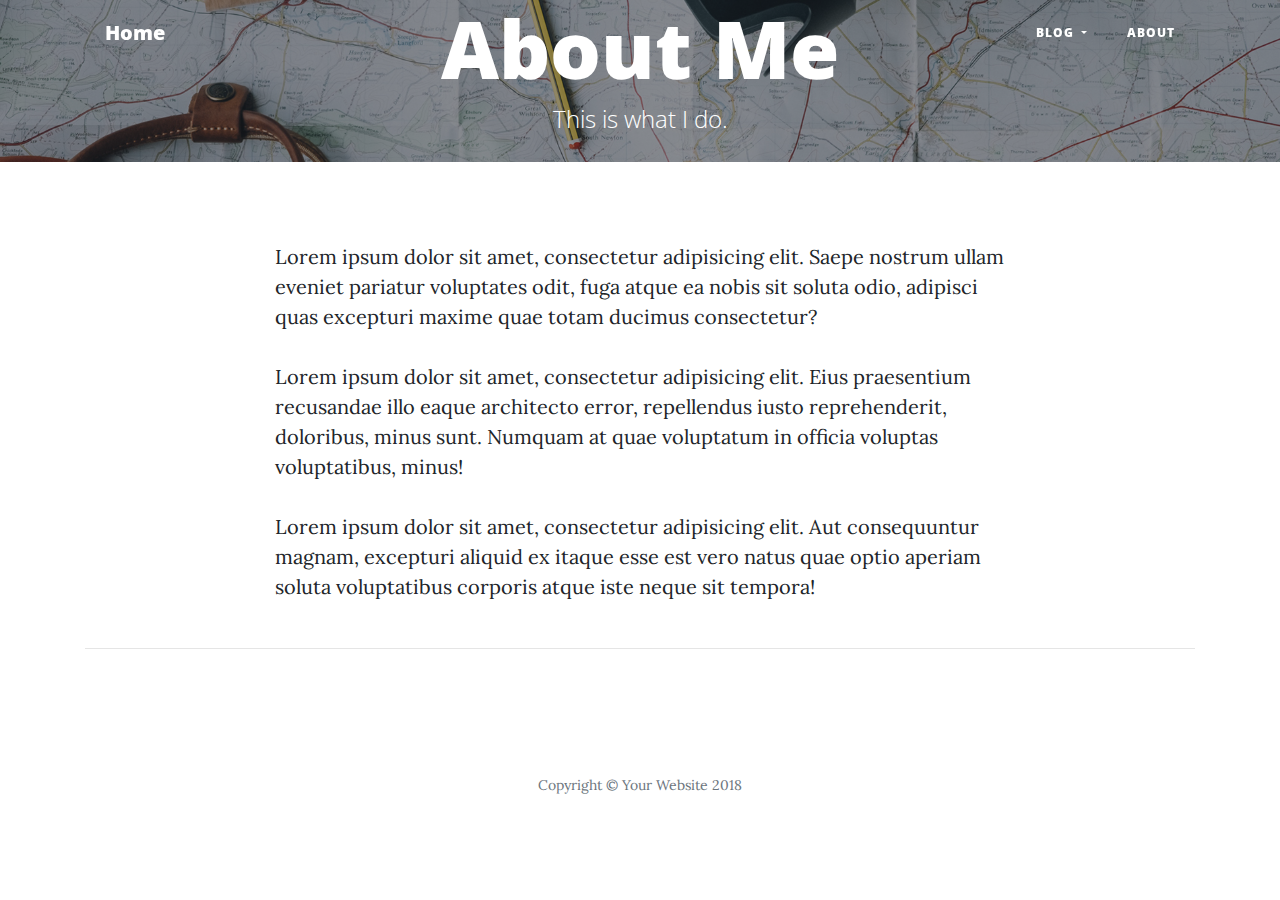
==== about.html @ 27c14041 "added user tests" ====
<!DOCTYPE html>
<html lang="en">

<head>
  <!-- Global site tag (gtag.js) - Google Analytics -->
<script async src="https://www.googletagmanager.com/gtag/js?id=UA-138315128-1"></script>
<script>
  window.dataLayer = window.dataLayer || [];
  function gtag(){dataLayer.push(arguments);}
  gtag('js', new Date());

  gtag('config', 'UA-138315128-1');
</script>

  <meta charset="utf-8">
  <meta name="viewport" content="width=device-width, initial-scale=1, shrink-to-fit=no">
  <meta name="description" content="">
  <meta name="author" content="">

  <title>Clean Blog - Start Bootstrap Theme</title>

  <!-- Bootstrap core CSS -->
  <link href="https://stackpath.bootstrapcdn.com/bootstrap/4.3.1/css/bootstrap.min.css " rel="stylesheet">

  <!-- Custom fonts for this template -->
  <link rel="stylesheet" href="https://use.fontawesome.com/releases/v5.7.2/css/all.css" integrity="sha384-fnmOCqbTlWIlj8LyTjo7mOUStjsKC4pOpQbqyi7RrhN7udi9RwhKkMHpvLbHG9Sr"
    crossorigin="anonymous">
  <link href='https://fonts.googleapis.com/css?family=Lora:400,700,400italic,700italic' rel='stylesheet' type='text/css'>
  <link href='https://fonts.googleapis.com/css?family=Open+Sans:300italic,400italic,600italic,700italic,800italic,400,300,600,700,800'
    rel='stylesheet' type='text/css'>
  <link href="css/clean-blog.min.css" rel="stylesheet">

</head>

<body>

  <!-- Navigation -->
  <nav class="navbar navbar-expand-lg navbar-light fixed-top" id="mainNav">
    <div class="container">
      <a class="navbar-brand" href="index.html">  Home</a>
      <button class="navbar-toggler navbar-toggler-right" type="button" data-toggle="collapse" data-target="#navbarResponsive"
        aria-controls="navbarResponsive" aria-expanded="false" aria-label="Toggle navigation">
        Menu
        <i class="fas fa-bars"></i>
      </button>
      <div class="collapse navbar-collapse" id="navbarResponsive">
        <ul class="navbar-nav ml-auto">
          <!-- <li class="nav-item">
            <a class="nav-link" href="index.html">Home</a>
          </li> -->


          <li class="nav-item dropdown">
            <a class="nav-link dropdown-toggle" href="#" id="navbarDropdownBlog" data-toggle="dropdown" aria-haspopup="true"
              aria-expanded="false">
              Blog
            </a>
            <div class="dropdown-menu dropdown-menu-right" aria-labelledby="navbarDropdownBlog">
              <a class="dropdown-item" href="post1.html">Post 1</a>
              <a class="dropdown-item" href="post2.html">Post 2</a>
              <a class="dropdown-item" href="post3.html">Post 3</a>
            </div>
          </li>
          <li class="nav-item">
            <a class="nav-link" href="about.html">About</a>
          </li>
        </ul>
      </div>
    </div>
  </nav>


  <!-- Page Header -->
  <header class="masthead" style="background-image: url('img/about-bg.jpg')">
    <div class="overlay"></div>
    <div class="container">
      <div class="row">
        <div class="col-lg-8 col-md-10 mx-auto">
          <div class="page-heading">
            <h1>About Me</h1>
            <span class="subheading">This is what I do.</span>
          </div>
        </div>
      </div>
    </div>
  </header>

  <!-- Main Content -->
  <div class="container">
    <div class="row">
      <div class="col-lg-8 col-md-12 mx-auto">
        <p>Lorem ipsum dolor sit amet, consectetur adipisicing elit. Saepe nostrum ullam eveniet pariatur voluptates
          odit, fuga atque ea nobis sit soluta odio, adipisci quas excepturi maxime quae totam ducimus consectetur?</p>
        <p>Lorem ipsum dolor sit amet, consectetur adipisicing elit. Eius praesentium recusandae illo eaque architecto
          error, repellendus iusto reprehenderit, doloribus, minus sunt. Numquam at quae voluptatum in officia voluptas
          voluptatibus, minus!</p>
        <p>Lorem ipsum dolor sit amet, consectetur adipisicing elit. Aut consequuntur magnam, excepturi aliquid ex
          itaque esse est vero natus quae optio aperiam soluta voluptatibus corporis atque iste neque sit tempora!</p>
      </div>
    </div>

    <hr>

    <!-- Footer -->
    <footer>
      <div class="container">
        <div class="row">
          <div class="col-lg-8 col-md-10 mx-auto">
            <ul class="list-inline text-center">
              <li class="list-inline-item">
                <a href="#">
                  <span class="fa-stack fa-lg">
                    <i class="fas fa-circle fa-stack-2x"></i>
                    <i class="fab fa-twitter fa-stack-1x fa-inverse"></i>
                  </span>
                </a>
              </li>
              <li class="list-inline-item">
                <a href="#">
                  <span class="fa-stack fa-lg">
                    <i class="fas fa-circle fa-stack-2x"></i>
                    <i class="fab fa-facebook-f fa-stack-1x fa-inverse"></i>
                  </span>
                </a>
              </li>
              <li class="list-inline-item">
                <a href="#">
                  <span class="fa-stack fa-lg">
                    <i class="fas fa-circle fa-stack-2x"></i>
                    <i class="fab fa-github fa-stack-1x fa-inverse"></i>
                  </span>
                </a>
              </li>
            </ul>
            <p class="copyright text-muted">Copyright &copy; Your Website 2018</p>
          </div>
        </div>
      </div>
    </footer>

    <!-- Bootstrap core JavaScript -->
    <script src="https://code.jquery.com/jquery-3.3.1.slim.min.js" integrity="sha384-q8i/X+965DzO0rT7abK41JStQIAqVgRVzpbzo5smXKp4YfRvH+8abtTE1Pi6jizo"
      crossorigin="anonymous"></script>
    <script src="https://cdnjs.cloudflare.com/ajax/libs/popper.js/1.14.7/umd/popper.min.js" integrity="sha384-UO2eT0CpHqdSJQ6hJty5KVphtPhzWj9WO1clHTMGa3JDZwrnQq4sF86dIHNDz0W1"
      crossorigin="anonymous"></script>
    <script src="https://stackpath.bootstrapcdn.com/bootstrap/4.3.1/js/bootstrap.min.js" integrity="sha384-JjSmVgyd0p3pXB1rRibZUAYoIIy6OrQ6VrjIEaFf/nJGzIxFDsf4x0xIM+B07jRM"
      crossorigin="anonymous"></script>

    <!-- Custom scripts for this template -->
    <script src="js/clean-blog.min.js"></script>

    <!-- https://analytics.google.com/analytics/web/?utm_source=marketingplatform.google.com&utm_medium=et&utm_campaign=marketingplatform.google.com%2Fabout%2Fanalytics%2F#/realtime/rt-overview/a134146736w194098880p189585723/ -->
    <!-- https://support.google.com/analytics/answer/1042508 -->
    <!-- https://analytics.google.com/analytics/web/#/a134146736w194098880p189585723/admin/tracking/tracking-code/ -->


</body>

</html>
---- css/clean-blog.min.css ----
/*!
 * Start Bootstrap - Clean Blog v5.0.2 (https://startbootstrap.com/template-overviews/clean-blog)
 * Copyright 2013-2019 Start Bootstrap
 * Licensed under MIT (https://github.com/BlackrockDigital/startbootstrap-clean-blog/blob/master/LICENSE)
 */body{font-size:20px;color:#212529;font-family:Lora,'Times New Roman',serif}p{line-height:1.5;margin:30px 0}p a{text-decoration:underline}h1,h2,h3,h4,h5,h6{font-weight:800;font-family:'Open Sans','Helvetica Neue',Helvetica,Arial,sans-serif}a{color:#212529;-webkit-transition:all .2s;transition:all .2s}a:focus,a:hover{color:#0085a1}blockquote{font-style:italic;color:#868e96}.section-heading{font-size:36px;font-weight:700;margin-top:60px}.caption{font-size:14px;font-style:italic;display:block;margin:0;padding:10px;text-align:center;border-bottom-right-radius:5px;border-bottom-left-radius:5px}::-moz-selection{color:#fff;background:#0085a1;text-shadow:none}::selection{color:#fff;background:#0085a1;text-shadow:none}img::-moz-selection{color:#fff;background:0 0}img::selection{color:#fff;background:0 0}img::-moz-selection{color:#fff;background:0 0}#mainNav{position:absolute;border-bottom:1px solid #e9ecef;background-color:#fff;font-family:'Open Sans','Helvetica Neue',Helvetica,Arial,sans-serif}#mainNav .navbar-brand{font-weight:800;color:#343a40}#mainNav .navbar-toggler{font-size:12px;font-weight:800;padding:13px;text-transform:uppercase;color:#343a40}#mainNav .navbar-nav>li.nav-item>a{font-size:12px;font-weight:800;letter-spacing:1px;text-transform:uppercase}@media only screen and (min-width:992px){#mainNav{border-bottom:1px solid transparent;background:0 0}#mainNav .navbar-brand{padding:10px 20px;color:#fff}#mainNav .navbar-brand:focus,#mainNav .navbar-brand:hover{color:rgba(255,255,255,.8)}#mainNav .navbar-nav>li.nav-item>a{padding:10px 20px;color:#fff}#mainNav .navbar-nav>li.nav-item>a:focus,#mainNav .navbar-nav>li.nav-item>a:hover{color:rgba(255,255,255,.8)}}@media only screen and (min-width:992px){#mainNav{-webkit-transition:background-color .2s;transition:background-color .2s;-webkit-transform:translate3d(0,0,0);transform:translate3d(0,0,0);-webkit-backface-visibility:hidden}#mainNav.is-fixed{position:fixed;top:-67px;-webkit-transition:-webkit-transform .2s;transition:-webkit-transform .2s;transition:transform .2s;transition:transform .2s,-webkit-transform .2s;border-bottom:1px solid #fff;background-color:rgba(255,255,255,.9)}#mainNav.is-fixed .navbar-brand{color:#212529}#mainNav.is-fixed .navbar-brand:focus,#mainNav.is-fixed .navbar-brand:hover{color:#0085a1}#mainNav.is-fixed .navbar-nav>li.nav-item>a{color:#212529}#mainNav.is-fixed .navbar-nav>li.nav-item>a:focus,#mainNav.is-fixed .navbar-nav>li.nav-item>a:hover{color:#0085a1}#mainNav.is-visible{-webkit-transform:translate3d(0,100%,0);transform:translate3d(0,100%,0)}}header.masthead{margin-bottom:50px;background:no-repeat center center;background-color:#868e96;background-attachment:scroll;position:relative;background-size:cover}header.masthead .overlay{position:absolute;top:0;left:0;height:100%;width:100%;background-color:#212529;opacity:.5}header.masthead .page-heading,header.masthead .post-heading,header.masthead .site-heading{padding:0 0 30px;color:#fff}header.masthead .page-heading,header.masthead .site-heading{text-align:center}header.masthead .page-heading h1,header.masthead .site-heading h1{font-size:50px;margin-top:0}header.masthead .page-heading .subheading,header.masthead .site-heading .subheading{font-size:24px;font-weight:300;line-height:1.1;display:block;margin:10px 0 0;font-family:'Open Sans','Helvetica Neue',Helvetica,Arial,sans-serif}@media only screen and (min-width:768px){header.masthead .page-heading h1,header.masthead .site-heading h1{font-size:80px}}header.masthead .post-heading h1{font-size:35px}header.masthead .post-heading .meta,header.masthead .post-heading .subheading{line-height:1.1;display:block}header.masthead .post-heading .subheading{font-size:24px;font-weight:600;margin:10px 0 30px;font-family:'Open Sans','Helvetica Neue',Helvetica,Arial,sans-serif}header.masthead .post-heading .meta{font-size:20px;font-weight:300;font-style:italic;font-family:Lora,'Times New Roman',serif}header.masthead .post-heading .meta a{color:#fff}@media only screen and (min-width:768px){header.masthead .post-heading h1{font-size:55px}header.masthead .post-heading .subheading{font-size:30px}}.post-preview>a{color:#212529}.post-preview>a:focus,.post-preview>a:hover{text-decoration:none;color:#0085a1}.post-preview>a>.post-title{font-size:30px;margin-top:30px;margin-bottom:10px}.post-preview>a>.post-subtitle{font-weight:300;margin:0 0 10px}.post-preview>.post-meta{font-size:18px;font-style:italic;margin-top:0;color:#868e96}.post-preview>.post-meta>a{text-decoration:none;color:#212529}.post-preview>.post-meta>a:focus,.post-preview>.post-meta>a:hover{text-decoration:underline;color:#0085a1}@media only screen and (min-width:768px){.post-preview>a>.post-title{font-size:36px}}.floating-label-form-group{font-size:14px;position:relative;margin-bottom:0;padding-bottom:.5em;border-bottom:1px solid #dee2e6}.floating-label-form-group input,.floating-label-form-group textarea{font-size:1.5em;position:relative;z-index:1;padding:0;resize:none;border:none;border-radius:0;background:0 0;-webkit-box-shadow:none!important;box-shadow:none!important;font-family:Lora,'Times New Roman',serif}.floating-label-form-group input::-webkit-input-placeholder,.floating-label-form-group textarea::-webkit-input-placeholder{color:#868e96;font-family:Lora,'Times New Roman',serif}.floating-label-form-group label{font-size:.85em;line-height:1.764705882em;position:relative;z-index:0;top:2em;display:block;margin:0;-webkit-transition:top .3s ease,opacity .3s ease;transition:top .3s ease,opacity .3s ease;vertical-align:middle;vertical-align:baseline;opacity:0}.floating-label-form-group .help-block{margin:15px 0}.floating-label-form-group-with-value label{top:0;opacity:1}.floating-label-form-group-with-focus label{color:#0085a1}form .form-group:first-child .floating-label-form-group{border-top:1px solid #dee2e6}footer{padding:50px 0 65px}footer .list-inline{margin:0;padding:0}footer .copyright{font-size:14px;margin-bottom:0;text-align:center}.btn{font-size:14px;font-weight:800;padding:15px 25px;letter-spacing:1px;text-transform:uppercase;border-radius:0;font-family:'Open Sans','Helvetica Neue',Helvetica,Arial,sans-serif}.btn-primary{background-color:#0085a1;border-color:#0085a1}.btn-primary:active,.btn-primary:focus,.btn-primary:hover{color:#fff;background-color:#00657b!important;border-color:#00657b!important}.btn-lg{font-size:16px;padding:25px 35px}
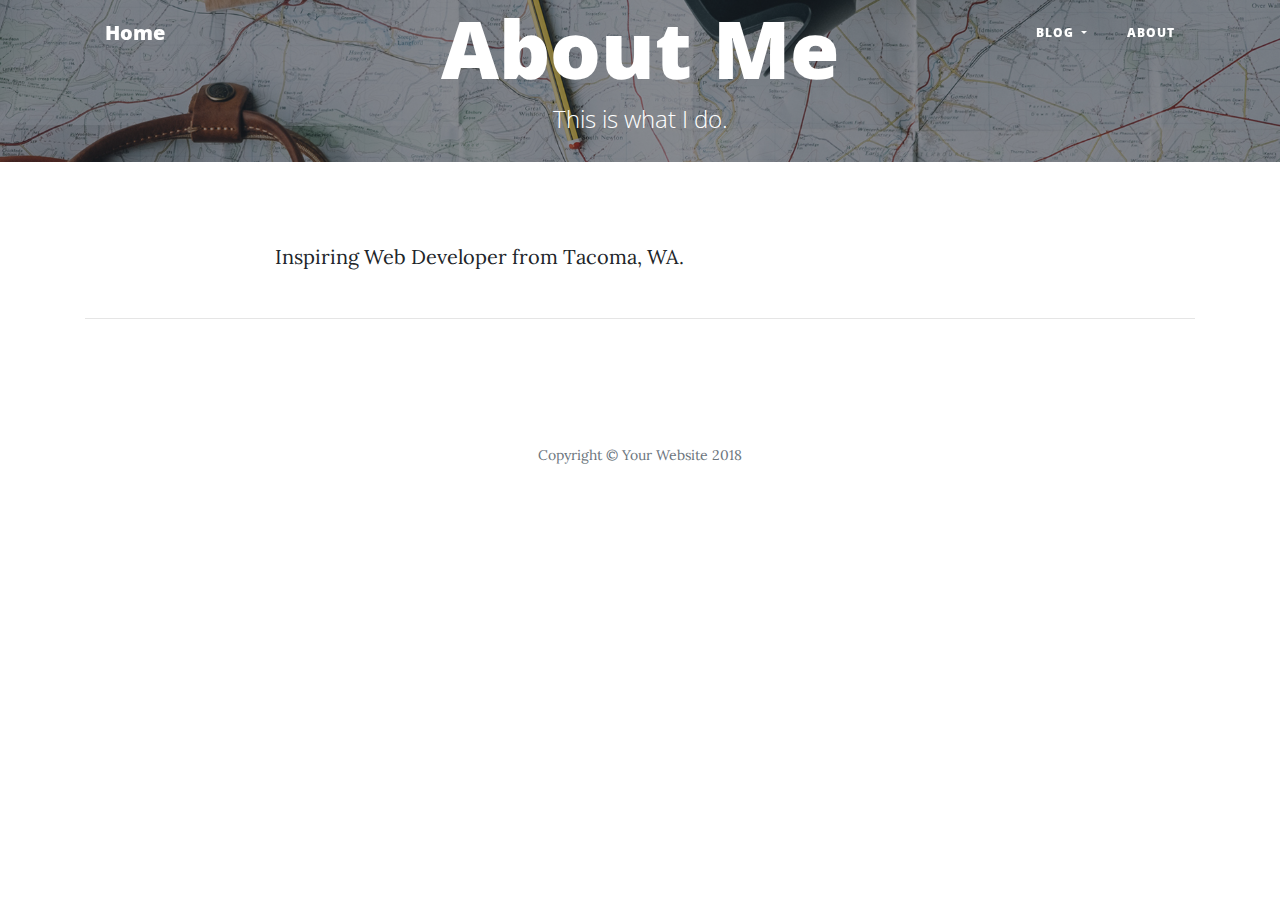
==== commit c24f2773: "added new post" ====
--- a/about.html
+++ b/about.html
@@ -59,6 +59,7 @@
               <a class="dropdown-item" href="post1.html">Post 1</a>
               <a class="dropdown-item" href="post2.html">Post 2</a>
               <a class="dropdown-item" href="post3.html">Post 3</a>
+              <a class="dropdown-item" href="post4.html">Post 4</a>
             </div>
           </li>
           <li class="nav-item">
@@ -89,13 +90,7 @@
   <div class="container">
     <div class="row">
       <div class="col-lg-8 col-md-12 mx-auto">
-        <p>Lorem ipsum dolor sit amet, consectetur adipisicing elit. Saepe nostrum ullam eveniet pariatur voluptates
-          odit, fuga atque ea nobis sit soluta odio, adipisci quas excepturi maxime quae totam ducimus consectetur?</p>
-        <p>Lorem ipsum dolor sit amet, consectetur adipisicing elit. Eius praesentium recusandae illo eaque architecto
-          error, repellendus iusto reprehenderit, doloribus, minus sunt. Numquam at quae voluptatum in officia voluptas
-          voluptatibus, minus!</p>
-        <p>Lorem ipsum dolor sit amet, consectetur adipisicing elit. Aut consequuntur magnam, excepturi aliquid ex
-          itaque esse est vero natus quae optio aperiam soluta voluptatibus corporis atque iste neque sit tempora!</p>
+        <p>Inspiring Web Developer from Tacoma, WA.</p>
       </div>
     </div>
 
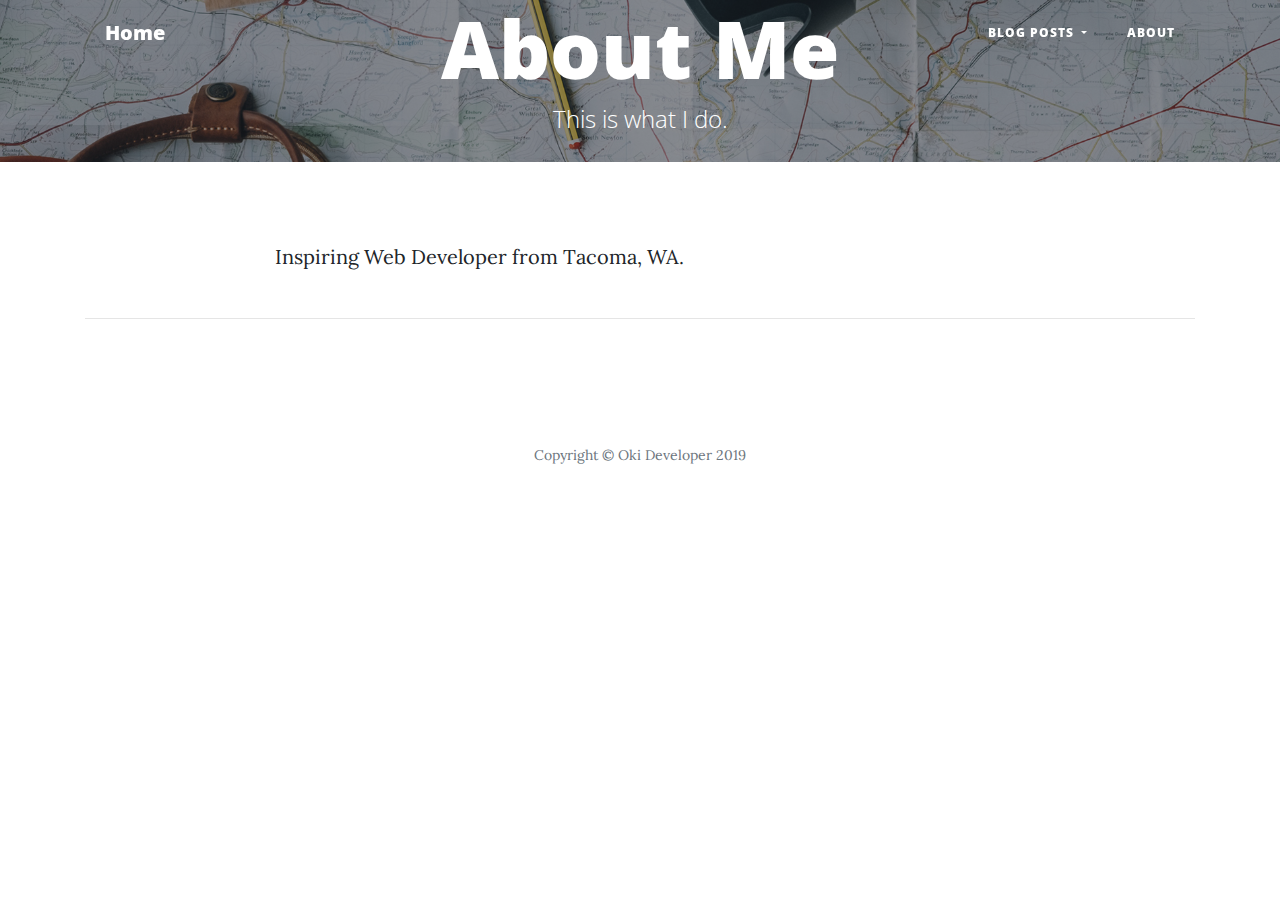
==== commit 0115dea2: "added more code" ====
--- a/about.html
+++ b/about.html
@@ -14,8 +14,8 @@
 
   <meta charset="utf-8">
   <meta name="viewport" content="width=device-width, initial-scale=1, shrink-to-fit=no">
-  <meta name="description" content="">
-  <meta name="author" content="">
+  <meta name="description" content="About me page">
+  <meta name="author" content="Amanda Teague">
 
   <title>Clean Blog - Start Bootstrap Theme</title>
 
@@ -53,13 +53,14 @@
           <li class="nav-item dropdown">
             <a class="nav-link dropdown-toggle" href="#" id="navbarDropdownBlog" data-toggle="dropdown" aria-haspopup="true"
               aria-expanded="false">
-              Blog
+              Blog Posts
             </a>
             <div class="dropdown-menu dropdown-menu-right" aria-labelledby="navbarDropdownBlog">
-              <a class="dropdown-item" href="post1.html">Post 1</a>
-              <a class="dropdown-item" href="post2.html">Post 2</a>
-              <a class="dropdown-item" href="post3.html">Post 3</a>
-              <a class="dropdown-item" href="post4.html">Post 4</a>
+              <a class="dropdown-item" href="post1.html">Week1: Analyze for Usability</a>
+              <a class="dropdown-item" href="post2.html">Week2: Usable Design</a>
+              <a class="dropdown-item" href="post3.html">Week3: Usability Testing</a>
+              <a class="dropdown-item" href="post4.html">Week4: Mobile Usability Test</a>
+              <a class="dropdown-item" href="post5.html">Week5: Web Accessibility</a>
             </div>
           </li>
           <li class="nav-item">
@@ -103,7 +104,7 @@
           <div class="col-lg-8 col-md-10 mx-auto">
             <ul class="list-inline text-center">
               <li class="list-inline-item">
-                <a href="#">
+                <a href="Twitter">
                   <span class="fa-stack fa-lg">
                     <i class="fas fa-circle fa-stack-2x"></i>
                     <i class="fab fa-twitter fa-stack-1x fa-inverse"></i>
@@ -111,7 +112,7 @@
                 </a>
               </li>
               <li class="list-inline-item">
-                <a href="#">
+                <a href="Facebook">
                   <span class="fa-stack fa-lg">
                     <i class="fas fa-circle fa-stack-2x"></i>
                     <i class="fab fa-facebook-f fa-stack-1x fa-inverse"></i>
@@ -119,7 +120,7 @@
                 </a>
               </li>
               <li class="list-inline-item">
-                <a href="#">
+                <a href="Github">
                   <span class="fa-stack fa-lg">
                     <i class="fas fa-circle fa-stack-2x"></i>
                     <i class="fab fa-github fa-stack-1x fa-inverse"></i>
@@ -127,7 +128,7 @@
                 </a>
               </li>
             </ul>
-            <p class="copyright text-muted">Copyright &copy; Your Website 2018</p>
+            <p class="copyright text-muted">Copyright &copy; Oki Developer 2019</p>
           </div>
         </div>
       </div>
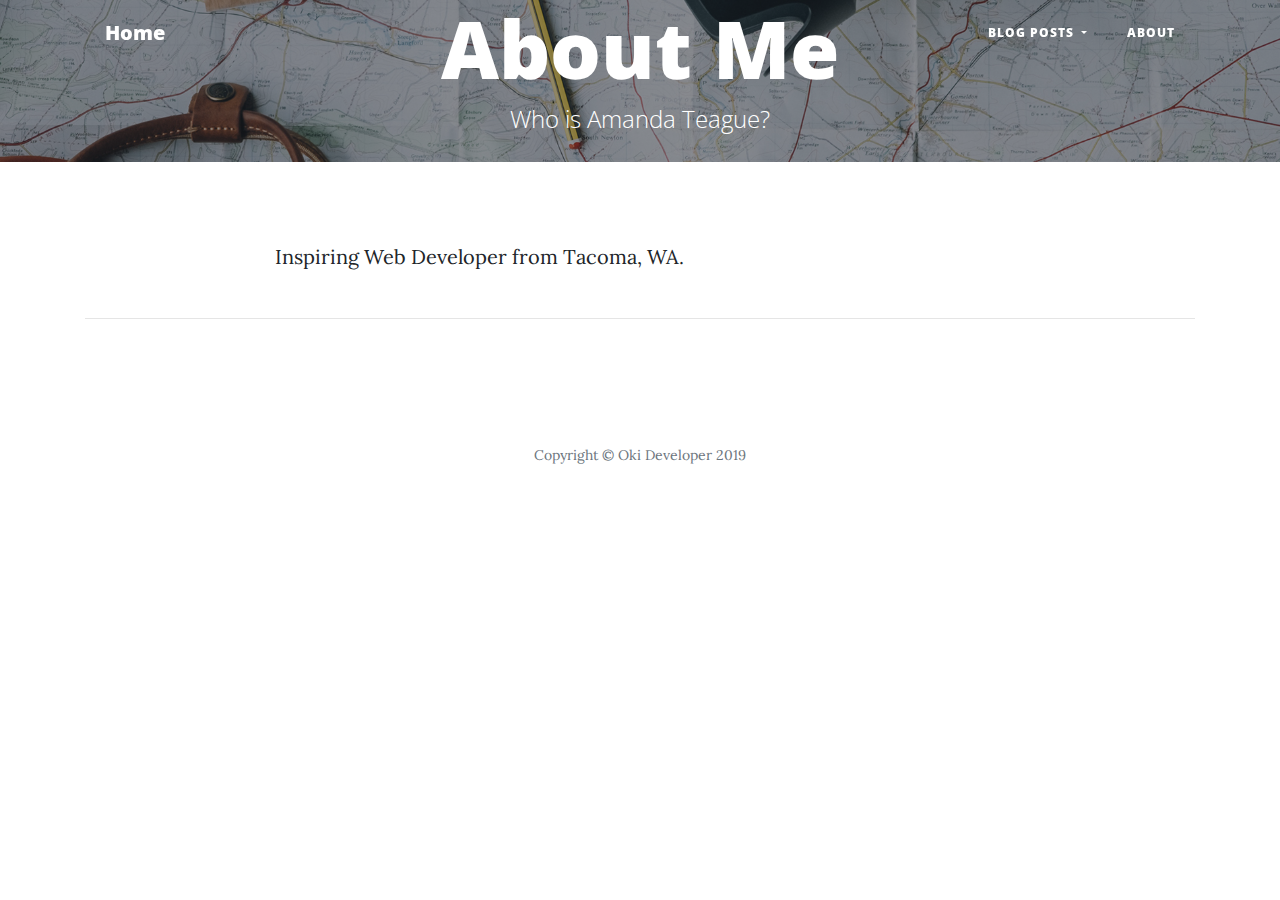
==== commit 8bd8714d: "made improvements" ====
--- a/about.html
+++ b/about.html
@@ -3,30 +3,35 @@
 
 <head>
   <!-- Global site tag (gtag.js) - Google Analytics -->
-<script async src="https://www.googletagmanager.com/gtag/js?id=UA-138315128-1"></script>
-<script>
-  window.dataLayer = window.dataLayer || [];
-  function gtag(){dataLayer.push(arguments);}
-  gtag('js', new Date());
+  <script async src="https://www.googletagmanager.com/gtag/js?id=UA-138315128-1"></script>
+  <script>
+    window.dataLayer = window.dataLayer || [];
 
-  gtag('config', 'UA-138315128-1');
-</script>
+    function gtag() {
+      dataLayer.push(arguments);
+    }
+    gtag('js', new Date());
+
+    gtag('config', 'UA-138315128-1');
+  </script>
 
   <meta charset="utf-8">
   <meta name="viewport" content="width=device-width, initial-scale=1, shrink-to-fit=no">
   <meta name="description" content="About me page">
   <meta name="author" content="Amanda Teague">
 
-  <title>Clean Blog - Start Bootstrap Theme</title>
+  <title>User Science Journal</title>
 
   <!-- Bootstrap core CSS -->
   <link href="https://stackpath.bootstrapcdn.com/bootstrap/4.3.1/css/bootstrap.min.css " rel="stylesheet">
 
   <!-- Custom fonts for this template -->
-  <link rel="stylesheet" href="https://use.fontawesome.com/releases/v5.7.2/css/all.css" integrity="sha384-fnmOCqbTlWIlj8LyTjo7mOUStjsKC4pOpQbqyi7RrhN7udi9RwhKkMHpvLbHG9Sr"
-    crossorigin="anonymous">
-  <link href='https://fonts.googleapis.com/css?family=Lora:400,700,400italic,700italic' rel='stylesheet' type='text/css'>
-  <link href='https://fonts.googleapis.com/css?family=Open+Sans:300italic,400italic,600italic,700italic,800italic,400,300,600,700,800'
+  <link rel="stylesheet" href="https://use.fontawesome.com/releases/v5.7.2/css/all.css"
+    integrity="sha384-fnmOCqbTlWIlj8LyTjo7mOUStjsKC4pOpQbqyi7RrhN7udi9RwhKkMHpvLbHG9Sr" crossorigin="anonymous">
+  <link href='https://fonts.googleapis.com/css?family=Lora:400,700,400italic,700italic' rel='stylesheet'
+    type='text/css'>
+  <link
+    href='https://fonts.googleapis.com/css?family=Open+Sans:300italic,400italic,600italic,700italic,800italic,400,300,600,700,800'
     rel='stylesheet' type='text/css'>
   <link href="css/clean-blog.min.css" rel="stylesheet">
 
@@ -37,22 +42,18 @@
   <!-- Navigation -->
   <nav class="navbar navbar-expand-lg navbar-light fixed-top" id="mainNav">
     <div class="container">
-      <a class="navbar-brand" href="index.html">  Home</a>
-      <button class="navbar-toggler navbar-toggler-right" type="button" data-toggle="collapse" data-target="#navbarResponsive"
-        aria-controls="navbarResponsive" aria-expanded="false" aria-label="Toggle navigation">
-        Menu
+      <a class="navbar-brand" href="index.html"> Home</a>
+      <button class="navbar-toggler navbar-toggler-right" type="button" data-toggle="collapse"
+        data-target="#navbarResponsive" aria-controls="navbarResponsive" aria-expanded="false"
+        aria-label="Toggle navigation">
+        
         <i class="fas fa-bars"></i>
       </button>
       <div class="collapse navbar-collapse" id="navbarResponsive">
         <ul class="navbar-nav ml-auto">
-          <!-- <li class="nav-item">
-            <a class="nav-link" href="index.html">Home</a>
-          </li> -->
-
-
           <li class="nav-item dropdown">
-            <a class="nav-link dropdown-toggle" href="#" id="navbarDropdownBlog" data-toggle="dropdown" aria-haspopup="true"
-              aria-expanded="false">
+            <a class="nav-link dropdown-toggle" href="#" id="navbarDropdownBlog" data-toggle="dropdown"
+              aria-haspopup="true" aria-expanded="false">
               Blog Posts
             </a>
             <div class="dropdown-menu dropdown-menu-right" aria-labelledby="navbarDropdownBlog">
@@ -61,6 +62,11 @@
               <a class="dropdown-item" href="post3.html">Week3: Usability Testing</a>
               <a class="dropdown-item" href="post4.html">Week4: Mobile Usability Test</a>
               <a class="dropdown-item" href="post5.html">Week5: Web Accessibility</a>
+              <a class="dropdown-item" href="post6.html">Week6: Making Sci-Journal Accessible</a>
+              <a class="dropdown-item" href="post7.html">Week7: Google Analytics</a>
+              <a class="dropdown-item" href="post8.html">Week8: Internet: Blast from the Past</a>
+              <a class="dropdown-item" href="post9.html">Week9: Content Experiments</a>
+              <a class="dropdown-item" href="post10.html">Week10: Summary of Goal Experiments</a>
             </div>
           </li>
           <li class="nav-item">
@@ -80,7 +86,7 @@
         <div class="col-lg-8 col-md-10 mx-auto">
           <div class="page-heading">
             <h1>About Me</h1>
-            <span class="subheading">This is what I do.</span>
+            <span class="subheading">Who is Amanda Teague?</span>
           </div>
         </div>
       </div>
@@ -135,12 +141,15 @@
     </footer>
 
     <!-- Bootstrap core JavaScript -->
-    <script src="https://code.jquery.com/jquery-3.3.1.slim.min.js" integrity="sha384-q8i/X+965DzO0rT7abK41JStQIAqVgRVzpbzo5smXKp4YfRvH+8abtTE1Pi6jizo"
-      crossorigin="anonymous"></script>
-    <script src="https://cdnjs.cloudflare.com/ajax/libs/popper.js/1.14.7/umd/popper.min.js" integrity="sha384-UO2eT0CpHqdSJQ6hJty5KVphtPhzWj9WO1clHTMGa3JDZwrnQq4sF86dIHNDz0W1"
-      crossorigin="anonymous"></script>
-    <script src="https://stackpath.bootstrapcdn.com/bootstrap/4.3.1/js/bootstrap.min.js" integrity="sha384-JjSmVgyd0p3pXB1rRibZUAYoIIy6OrQ6VrjIEaFf/nJGzIxFDsf4x0xIM+B07jRM"
-      crossorigin="anonymous"></script>
+    <script src="https://code.jquery.com/jquery-3.3.1.slim.min.js"
+      integrity="sha384-q8i/X+965DzO0rT7abK41JStQIAqVgRVzpbzo5smXKp4YfRvH+8abtTE1Pi6jizo" crossorigin="anonymous">
+    </script>
+    <script src="https://cdnjs.cloudflare.com/ajax/libs/popper.js/1.14.7/umd/popper.min.js"
+      integrity="sha384-UO2eT0CpHqdSJQ6hJty5KVphtPhzWj9WO1clHTMGa3JDZwrnQq4sF86dIHNDz0W1" crossorigin="anonymous">
+    </script>
+    <script src="https://stackpath.bootstrapcdn.com/bootstrap/4.3.1/js/bootstrap.min.js"
+      integrity="sha384-JjSmVgyd0p3pXB1rRibZUAYoIIy6OrQ6VrjIEaFf/nJGzIxFDsf4x0xIM+B07jRM" crossorigin="anonymous">
+    </script>
 
     <!-- Custom scripts for this template -->
     <script src="js/clean-blog.min.js"></script>
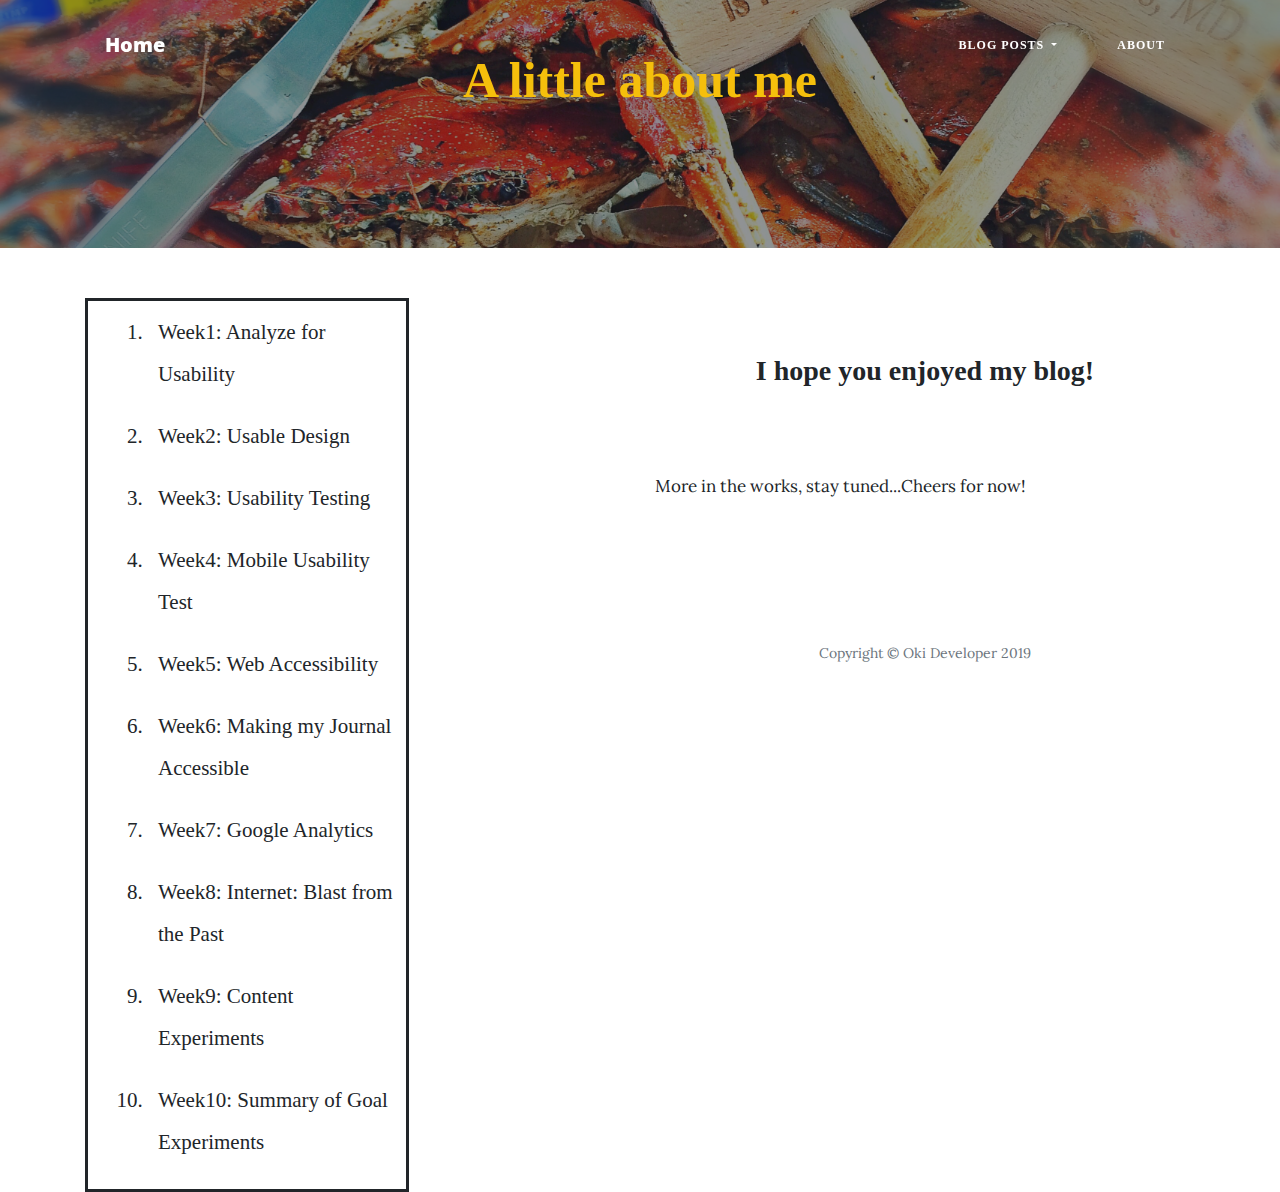
==== commit 221ad9d0: "new code" ====
--- a/about.html
+++ b/about.html
@@ -34,6 +34,24 @@
     href='https://fonts.googleapis.com/css?family=Open+Sans:300italic,400italic,600italic,700italic,800italic,400,300,600,700,800'
     rel='stylesheet' type='text/css'>
   <link href="css/clean-blog.min.css" rel="stylesheet">
+  <link href="css/style.css" rel="stylesheet">
+  <link rel="apple-touch-icon" sizes="57x57" href="apple-icon-57x57.png">
+  <link rel="apple-touch-icon" sizes="60x60" href="apple-icon-60x60.png">
+  <link rel="apple-touch-icon" sizes="72x72" href="apple-icon-72x72.png">
+  <link rel="apple-touch-icon" sizes="76x76" href="apple-icon-76x76.png">
+  <link rel="apple-touch-icon" sizes="114x114" href="apple-icon-114x114.png">
+  <link rel="apple-touch-icon" sizes="120x120" href="apple-icon-120x120.png">
+  <link rel="apple-touch-icon" sizes="144x144" href="apple-icon-144x144.png">
+  <link rel="apple-touch-icon" sizes="152x152" href="apple-icon-152x152.png">
+  <link rel="apple-touch-icon" sizes="180x180" href="apple-icon-180x180.png">
+  <link rel="icon" type="image/png" sizes="192x192" href="android-icon-192x192.png">
+  <link rel="icon" type="image/png" sizes="32x32" href="favicon-32x32.png">
+  <link rel="icon" type="image/png" sizes="96x96" href="favicon-96x96.png">
+  <link rel="icon" type="image/png" sizes="16x16" href="favicon-16x16.png">
+  <link rel="manifest" href="manifest.json">
+  <meta name="msapplication-TileColor" content="#ffffff">
+  <meta name="msapplication-TileImage" content="ms-icon-144x144.png">
+  <meta name="theme-color" content="#ffffff">
 
 </head>
 
@@ -46,7 +64,7 @@
       <button class="navbar-toggler navbar-toggler-right" type="button" data-toggle="collapse"
         data-target="#navbarResponsive" aria-controls="navbarResponsive" aria-expanded="false"
         aria-label="Toggle navigation">
-        
+
         <i class="fas fa-bars"></i>
       </button>
       <div class="collapse navbar-collapse" id="navbarResponsive">
@@ -79,84 +97,102 @@
 
 
   <!-- Page Header -->
-  <header class="masthead" style="background-image: url('img/about-bg.jpg')">
+  <header class="masthead" style="background-image: url('img/md-crabs.jpeg')">
     <div class="overlay"></div>
-    <div class="container">
-      <div class="row">
-        <div class="col-lg-8 col-md-10 mx-auto">
-          <div class="page-heading">
-            <h1>About Me</h1>
-            <span class="subheading">Who is Amanda Teague?</span>
-          </div>
+    <div class="container-fluid">
+      <div class="col-lg-12 col-md-6">
+        <div class="site-heading">
+          <h2> A little about me</h2>
         </div>
       </div>
     </div>
+
   </header>
 
+
   <!-- Main Content -->
+
   <div class="container">
     <div class="row">
-      <div class="col-lg-8 col-md-12 mx-auto">
-        <p>Inspiring Web Developer from Tacoma, WA.</p>
+      <div class="col-md-6 col-md-6">
+        <div class="list-group">
+          <ol>
+            <li><a href="post1.html">Week1: Analyze for Usability</li></a>
+            <li><a href="post2.html">Week2: Usable Design</li></a>
+            <li><a href="post3.html">Week3: Usability Testing</li></a>
+            <li><a href="post4.html">Week4: Mobile Usability Test</li></a>
+            <li><a href="post5.html">Week5: Web Accessibility</li></a>
+            <li><a href="post6.html">Week6: Making my Journal Accessible</li></a>
+            <li><a href="post7.html">Week7: Google Analytics</a></li>
+            <li><a href="post8.html">Week8: Internet: Blast from the Past</a></li>
+            <li><a href="post9.html">Week9: Content Experiments</a></li>
+            <li><a href="post10.html">Week10: Summary of Goal Experiments</a></li>
+          </ol>
+        </div>
       </div>
-    </div>
-
-    <hr>
-
-    <!-- Footer -->
-    <footer>
-      <div class="container">
-        <div class="row">
-          <div class="col-lg-8 col-md-10 mx-auto">
-            <ul class="list-inline text-center">
-              <li class="list-inline-item">
-                <a href="Twitter">
-                  <span class="fa-stack fa-lg">
-                    <i class="fas fa-circle fa-stack-2x"></i>
-                    <i class="fab fa-twitter fa-stack-1x fa-inverse"></i>
-                  </span>
-                </a>
-              </li>
-              <li class="list-inline-item">
-                <a href="Facebook">
-                  <span class="fa-stack fa-lg">
-                    <i class="fas fa-circle fa-stack-2x"></i>
-                    <i class="fab fa-facebook-f fa-stack-1x fa-inverse"></i>
-                  </span>
-                </a>
-              </li>
-              <li class="list-inline-item">
-                <a href="Github">
-                  <span class="fa-stack fa-lg">
-                    <i class="fas fa-circle fa-stack-2x"></i>
-                    <i class="fab fa-github fa-stack-1x fa-inverse"></i>
-                  </span>
-                </a>
-              </li>
-            </ul>
-            <p class="copyright text-muted">Copyright &copy; Oki Developer 2019</p>
+      <div class="col-md-6 col-md-6">
+          <div class="post-preview">
+  
+            <h3 style="text-align: center;">
+              I hope you enjoyed my blog! 
+            </h3>
+            <p>More in the works, stay tuned...Cheers for now!</p>
+
+
+      <!-- Footer -->
+      <footer>
+        <div class="container">
+          <div class="row">
+            <div class="col-lg-8 col-md-10 mx-auto">
+              <ul class="list-inline text-center">
+                <li class="list-inline-item">
+                  <a href="Twitter">
+                    <span class="fa-stack fa-lg">
+                      <i class="fas fa-circle fa-stack-2x"></i>
+                      <i class="fab fa-twitter fa-stack-1x fa-inverse"></i>
+                    </span>
+                  </a>
+                </li>
+                <li class="list-inline-item">
+                  <a href="Facebook">
+                    <span class="fa-stack fa-lg">
+                      <i class="fas fa-circle fa-stack-2x"></i>
+                      <i class="fab fa-facebook-f fa-stack-1x fa-inverse"></i>
+                    </span>
+                  </a>
+                </li>
+                <li class="list-inline-item">
+                  <a href="Github">
+                    <span class="fa-stack fa-lg">
+                      <i class="fas fa-circle fa-stack-2x"></i>
+                      <i class="fab fa-github fa-stack-1x fa-inverse"></i>
+                    </span>
+                  </a>
+                </li>
+              </ul>
+              <p class="copyright text-muted">Copyright &copy; Oki Developer 2019</p>
+            </div>
           </div>
         </div>
-      </div>
-    </footer>
-
-    <!-- Bootstrap core JavaScript -->
-    <script src="https://code.jquery.com/jquery-3.3.1.slim.min.js"
-      integrity="sha384-q8i/X+965DzO0rT7abK41JStQIAqVgRVzpbzo5smXKp4YfRvH+8abtTE1Pi6jizo" crossorigin="anonymous">
-    </script>
-    <script src="https://cdnjs.cloudflare.com/ajax/libs/popper.js/1.14.7/umd/popper.min.js"
-      integrity="sha384-UO2eT0CpHqdSJQ6hJty5KVphtPhzWj9WO1clHTMGa3JDZwrnQq4sF86dIHNDz0W1" crossorigin="anonymous">
-    </script>
-    <script src="https://stackpath.bootstrapcdn.com/bootstrap/4.3.1/js/bootstrap.min.js"
-      integrity="sha384-JjSmVgyd0p3pXB1rRibZUAYoIIy6OrQ6VrjIEaFf/nJGzIxFDsf4x0xIM+B07jRM" crossorigin="anonymous">
-    </script>
-
-    <!-- Custom scripts for this template -->
-    <script src="js/clean-blog.min.js"></script>
-
-    <!-- https://analytics.google.com/analytics/web/?utm_source=marketingplatform.google.com&utm_medium=et&utm_campaign=marketingplatform.google.com%2Fabout%2Fanalytics%2F#/realtime/rt-overview/a134146736w194098880p189585723/ -->
-    <!-- https://support.google.com/analytics/answer/1042508 -->
-    <!-- https://analytics.google.com/analytics/web/#/a134146736w194098880p189585723/admin/tracking/tracking-code/ -->
+      </footer>
+
+      <!-- Bootstrap core JavaScript -->
+      <script src="https://code.jquery.com/jquery-3.3.1.slim.min.js"
+        integrity="sha384-q8i/X+965DzO0rT7abK41JStQIAqVgRVzpbzo5smXKp4YfRvH+8abtTE1Pi6jizo" crossorigin="anonymous">
+      </script>
+      <script src="https://cdnjs.cloudflare.com/ajax/libs/popper.js/1.14.7/umd/popper.min.js"
+        integrity="sha384-UO2eT0CpHqdSJQ6hJty5KVphtPhzWj9WO1clHTMGa3JDZwrnQq4sF86dIHNDz0W1" crossorigin="anonymous">
+      </script>
+      <script src="https://stackpath.bootstrapcdn.com/bootstrap/4.3.1/js/bootstrap.min.js"
+        integrity="sha384-JjSmVgyd0p3pXB1rRibZUAYoIIy6OrQ6VrjIEaFf/nJGzIxFDsf4x0xIM+B07jRM" crossorigin="anonymous">
+      </script>
+
+      <!-- Custom scripts for this template -->
+      <script src="js/clean-blog.min.js"></script>
+
+      <!-- https://analytics.google.com/analytics/web/?utm_source=marketingplatform.google.com&utm_medium=et&utm_campaign=marketingplatform.google.com%2Fabout%2Fanalytics%2F#/realtime/rt-overview/a134146736w194098880p189585723/ -->
+      <!-- https://support.google.com/analytics/answer/1042508 -->
+      <!-- https://analytics.google.com/analytics/web/#/a134146736w194098880p189585723/admin/tracking/tracking-code/ -->
 
 
 </body>
--- a/css/style.css
+++ b/css/style.css
@@ -0,0 +1,173 @@
+body {
+  line-height: 2em;
+  font-size: 17px;
+}
+.img-bg {
+  width: 100%;
+  position: fixed;
+}
+
+h1 {
+  margin-top: 100px;
+  margin-bottom: 100px;
+  text-align: center;
+}
+
+h2 {
+  text-align: center;
+  font-size: 50px;
+  font-family: Verdana;
+  color: rgb(245, 191, 12);
+  padding: 50px;
+  padding-bottom: 2em;
+}
+
+.list-group {
+  line-height: 2em;
+  font-size: 21px;
+}
+
+h3 {
+  font-family: comic sans ms;
+  font-weight: bold;
+  text-align: center;
+  padding-top: 2em;
+  padding-bottom: 2em;
+}
+
+h4 {
+  text-align: center;
+  margin-top: 100px;
+}
+
+
+h5 {
+  font-weight: 300;
+}
+
+/* Page Header */
+
+.main-title {
+  padding-top: 100px;
+  color: yellowgreen;
+}
+
+.heading {
+  text-align: center;
+  font-size: 25px;
+  font-family: Verdana;
+}
+
+.subheading {
+  color: rgb(226, 236, 241);
+  font-size: 15px;
+  font-weight: 700;
+  font-family: Comic sans ms;
+}
+
+.name {
+  color: pink;
+  font-weight: 400;
+}
+
+/*  Homepage Main Content  */
+
+.list-group {
+  border-style: solid;
+  width: 60%;
+  padding-left: 20px;
+}
+
+.post-title {
+  text-align: right;
+  color: black;
+}
+
+li:hover {
+  font-family: comic sans ms;
+  padding: 10px
+}
+
+.dropdown-menu a:hover {
+  background-color: rgb(245, 243, 160);
+}
+
+.dropdown:hover .dropdown-menu {
+  display: block;
+}
+
+
+.tasks {
+  padding-top: 10em;
+}
+
+
+.section-heading {
+  margin-top: 100px;
+  text-align: center;
+  color: black;
+  font-size: 20px;
+  font-weight: 700;
+}
+
+.figure-caption {
+  text-align: center;
+  font-size: 16px;
+  color: black;
+}
+
+.picture-info {
+  font-family: Verdana;
+  font-size: 20px;
+  font-weight: 600;
+  font-style: italic;
+}
+
+.one-header {
+  color: green;
+}
+
+
+
+.subheading-one {
+  font-size: 30px;
+}
+
+.img-fluid {
+  padding: 10px;
+}
+
+.img-fluids {
+  margin: 10px;
+}
+
+.caption {
+  font-size: 20px;
+}
+
+hr {
+  overflow: hidden;
+  border-style: inset;
+  border-width: 2.5px;
+}
+
+.img-fluid-seven {
+  margin-top: 140px;
+  margin-bottom: 80px;
+  border: solid;
+  margin-right: 90px; 
+}
+
+.questions {
+  font-size: 20px;
+}
+
+li {
+  font-family: comic sans ms;
+  padding: 10px
+}
+
+ol li {
+  font-family: comic sans ms;
+  font-weight: 500;
+}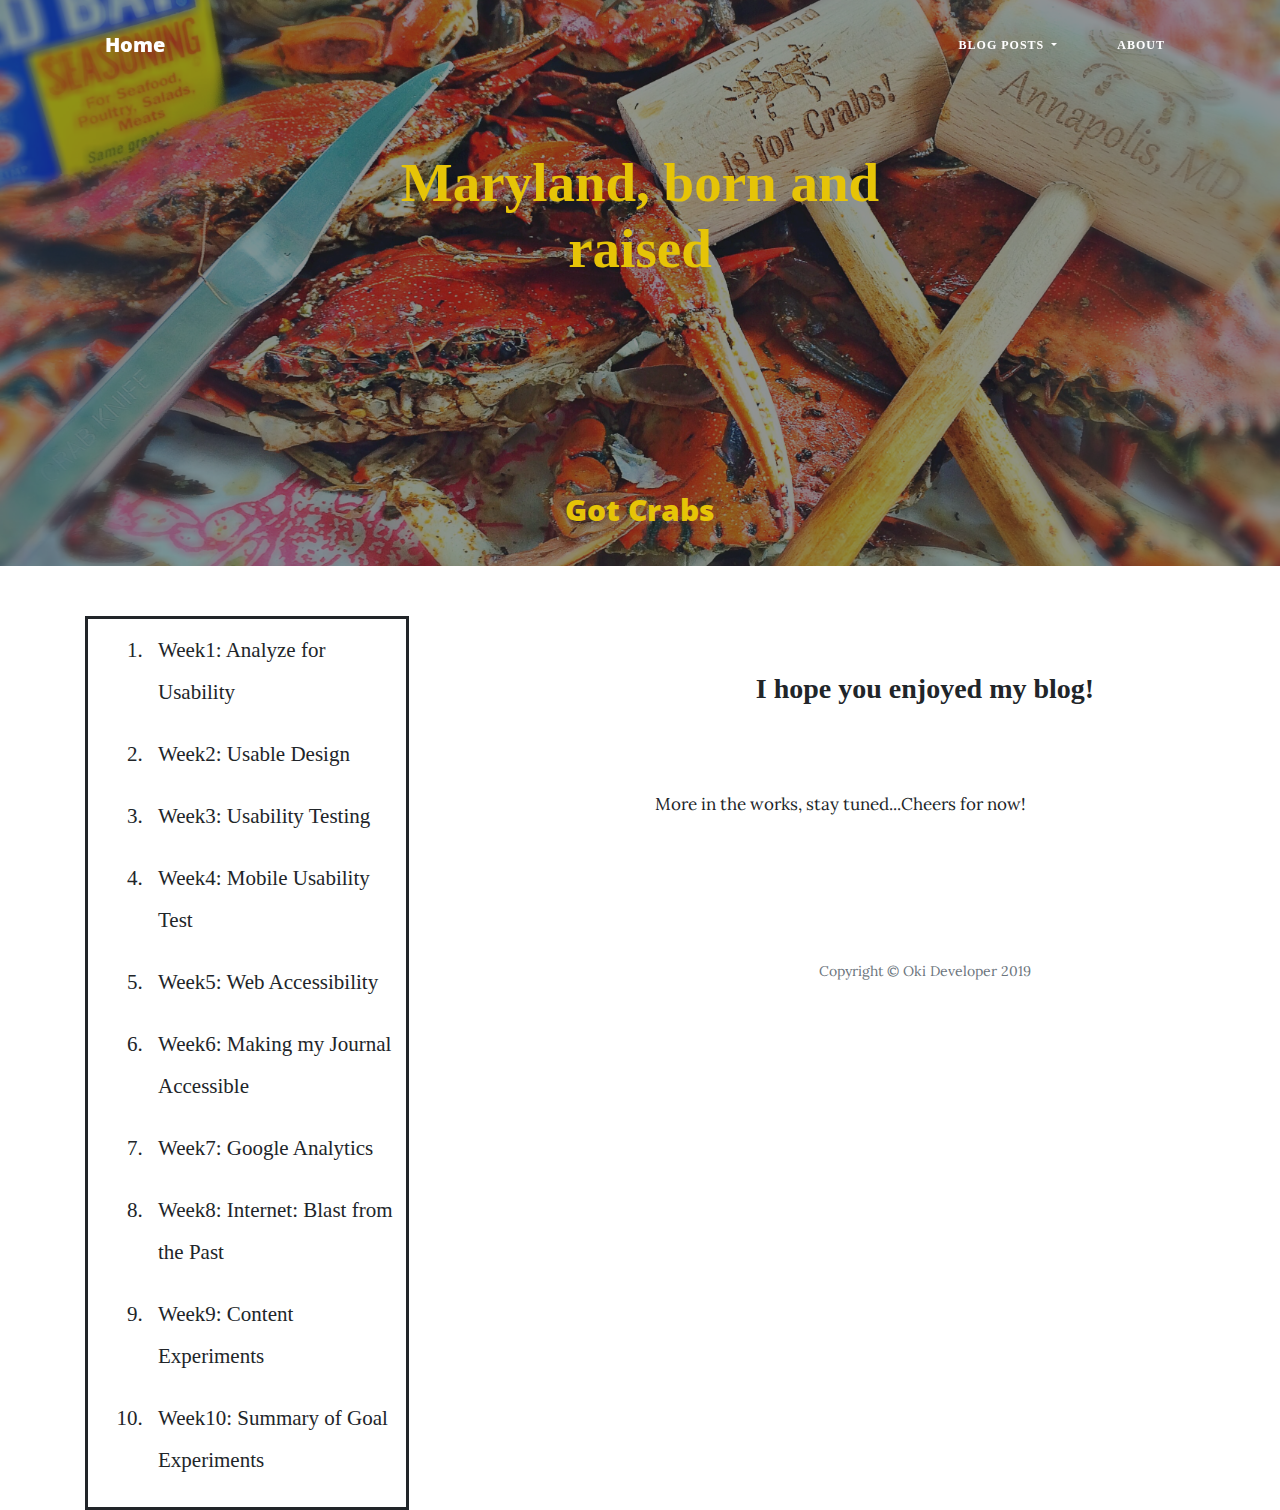
==== commit c864b45e: "new code" ====
--- a/about.html
+++ b/about.html
@@ -58,7 +58,7 @@
 <body>
 
   <!-- Navigation -->
-  <nav class="navbar navbar-expand-lg navbar-light fixed-top" id="mainNav">
+  <nav class="navbar navbar-expand-xl navbar-light fixed-top" id="mainNav">
     <div class="container">
       <a class="navbar-brand" href="index.html"> Home</a>
       <button class="navbar-toggler navbar-toggler-right" type="button" data-toggle="collapse"
@@ -100,13 +100,13 @@
   <header class="masthead" style="background-image: url('img/md-crabs.jpeg')">
     <div class="overlay"></div>
     <div class="container-fluid">
-      <div class="col-lg-12 col-md-6">
+      <div class="col-lg-6 col-md-10 mx-auto">
         <div class="site-heading">
-          <h2> A little about me</h2>
+          <h2 style="padding-top: 150px; font-size: 55px; font-family: Comic sans ms; color: rgba(230, 196, 7)">Maryland, born and raised</h2>
+          <h4 style="font-size: 30px; color: rgb(230, 196, 7);">Got Crabs</h4>
         </div>
       </div>
     </div>
-
   </header>
 
 
@@ -130,6 +130,7 @@
           </ol>
         </div>
       </div>
+      
       <div class="col-md-6 col-md-6">
           <div class="post-preview">
   
@@ -137,6 +138,8 @@
               I hope you enjoyed my blog! 
             </h3>
             <p>More in the works, stay tuned...Cheers for now!</p>
+            </div>
+            
 
 
       <!-- Footer -->
